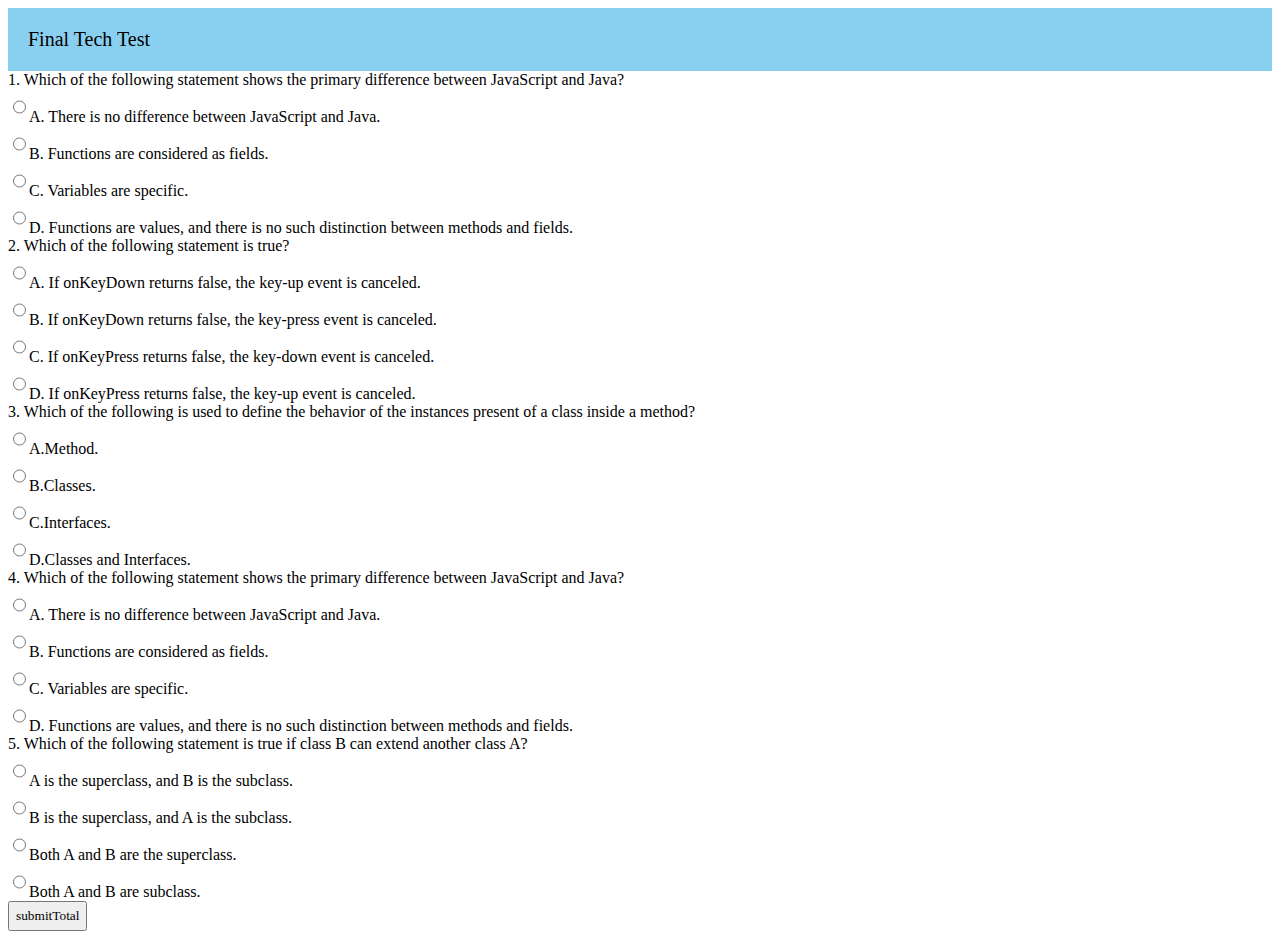
==== index.html @ 10d53ebd "add id's to the choices" ====
<html lang="en">
<head>
    <meta charset="UTF-8">
    <meta http-equiv="X-UA-Compatible" content="IE=edge">
    <meta name="viewport" content="width=device-width, initial-scale=1.0">
    <title>JavaScript</title>
    <link rel="stylesheet" href="./assets/style.css">
</head>
<body>
    <!-- Nav Bar Design -->
    <nav>
        Final Tech Test
    </nav>
    
    <!-- Form Question -->

1. Which of the following statement shows the primary difference between JavaScript and Java? <br>
<input type="radio" name="quiz1">A. There is no difference between JavaScript and Java. <br>
<input type="radio" name="quiz1">B. Functions are considered as fields. <br>
<input type="radio" name="quiz1">C. Variables are specific. <br>
<input type="radio" name="quiz1" id="correct1">D. Functions are values, and there is no such distinction between methods and fields. <br>

2. Which of the following statement is true? <br>
<input type="radio" name="quiz1">A. If onKeyDown returns false, the key-up event is canceled.  <br>
<input type="radio" name="quiz1" id="correct2">B. If onKeyDown returns false, the key-press event is canceled.  <br>
<input type="radio" name="quiz1">C. If onKeyPress returns false, the key-down event is canceled.  <br>
<input type="radio" name="quiz1">D. If onKeyPress returns false, the key-up event is canceled. <br>

3. Which of the following is used to define the behavior of the instances present of a class inside a method? <br>
<input type="radio" name="quiz1">A.Method. <br>
<input type="radio" name="quiz1" id="correct3">B.Classes. <br>
<input type="radio" name="quiz1">C.Interfaces. <br>
<input type="radio" name="quiz1">D.Classes and Interfaces. <br>

4. Which of the following statement shows the primary difference between JavaScript and Java? <br>
<input type="radio" name="quiz1">A. There is no difference between JavaScript and Java. <br>
<input type="radio" name="quiz1">B. Functions are considered as fields. <br>
<input type="radio" name="quiz1" id="correct4">C. Variables are specific. <br>
<input type="radio" name="quiz1">D. Functions are values, and there is no such distinction between methods and fields. <br>

5. Which of the following statement is true if class B can extend another class A? <br>
<input type="radio" name="quiz1" id="correct5">A is the superclass, and B is the subclass. <br>
<input type="radio" name="quiz1">B is the superclass, and A is the subclass. <br>
<input type="radio" name="quiz1">Both A and B are the superclass. <br>
<input type="radio" name="quiz1">Both A and B are subclass. <br>

<input type="submit" name="submit" value="submitTotal" onclick="result()">

<script>

</script>


</div>
</body>
</html>
---- assets/style.css ----
*{
    font-family: 'Verdana', 'Calibri';
}
nav{
    background-color: #89CFF0;
    color: black;
    padding: 20px;
    font-size: 20px;
}
.content{
    background-color: #A3C1AD;
    display: flex;
    height: 100%;
}
.left{
    float: left;
    width: 50%;
    padding: 50px;
    letter-spacing: 3px;
    line-height: 30px;
}
.right{
    float: right;
    width: 50%;
    padding: 50px;
    letter-spacing: 3px;
    line-height: 30px;
}
input{
    height: 30px;
}

button{
    margin: 40px 0px;
    padding: 15px;
    width: 150px;
    letter-spacing: 3px;
    line-height: 30px;
    font-weight: bolder;

}
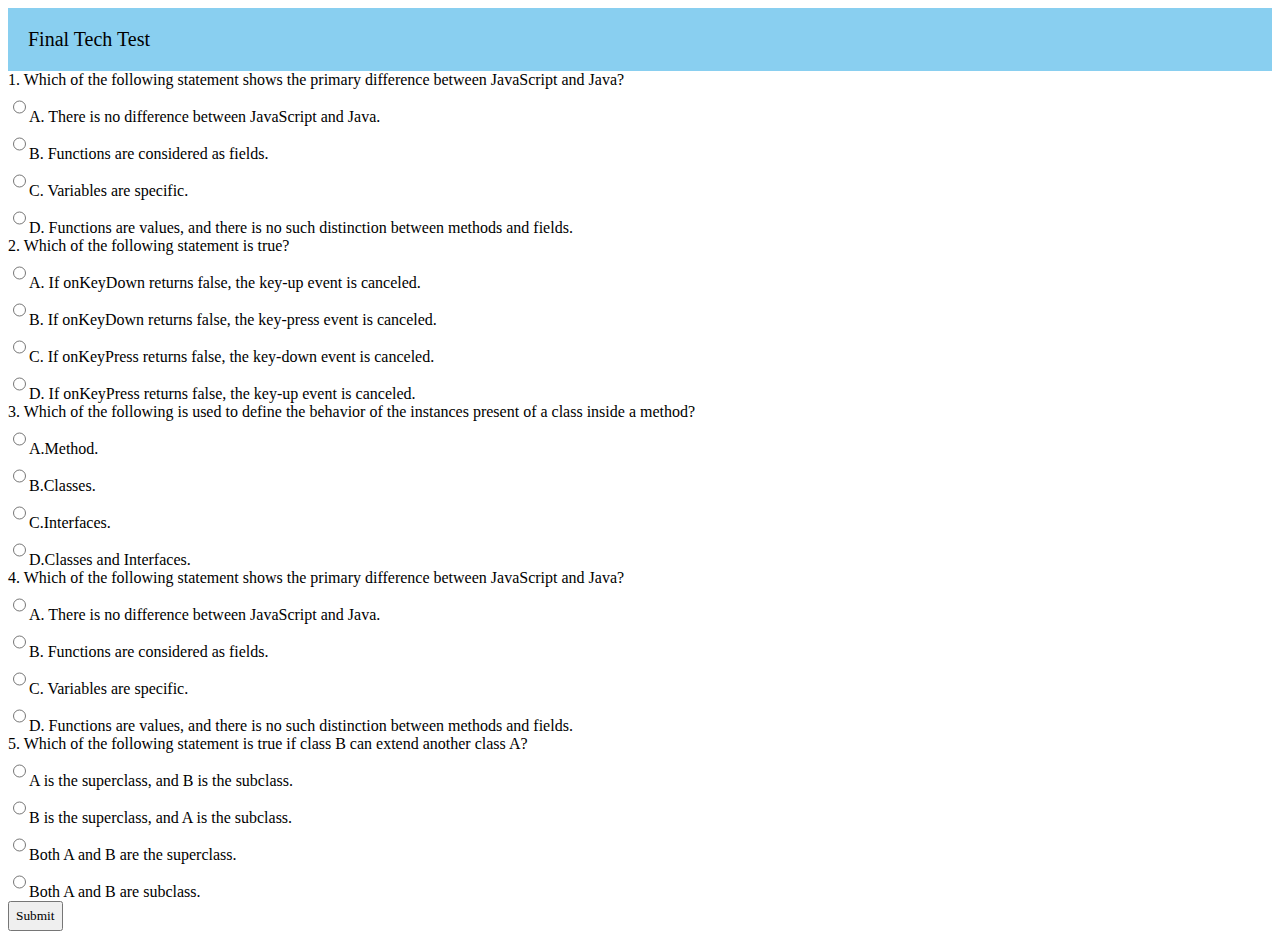
==== commit 38290cf7: "add changes to the form section" ====
--- a/index.html
+++ b/index.html
@@ -13,7 +13,7 @@
     </nav>
     
     <!-- Form Question -->
-
+<form action="">
 1. Which of the following statement shows the primary difference between JavaScript and Java? <br>
 <input type="radio" name="quiz1">A. There is no difference between JavaScript and Java. <br>
 <input type="radio" name="quiz1">B. Functions are considered as fields. <br>
@@ -21,30 +21,31 @@
 <input type="radio" name="quiz1" id="correct1">D. Functions are values, and there is no such distinction between methods and fields. <br>
 
 2. Which of the following statement is true? <br>
-<input type="radio" name="quiz1">A. If onKeyDown returns false, the key-up event is canceled.  <br>
-<input type="radio" name="quiz1" id="correct2">B. If onKeyDown returns false, the key-press event is canceled.  <br>
-<input type="radio" name="quiz1">C. If onKeyPress returns false, the key-down event is canceled.  <br>
-<input type="radio" name="quiz1">D. If onKeyPress returns false, the key-up event is canceled. <br>
+<input type="radio" name="quiz2">A. If onKeyDown returns false, the key-up event is canceled.  <br>
+<input type="radio" name="quiz2" id="correct2">B. If onKeyDown returns false, the key-press event is canceled.  <br>
+<input type="radio" name="quiz2">C. If onKeyPress returns false, the key-down event is canceled.  <br>
+<input type="radio" name="quiz2">D. If onKeyPress returns false, the key-up event is canceled. <br>
 
 3. Which of the following is used to define the behavior of the instances present of a class inside a method? <br>
-<input type="radio" name="quiz1">A.Method. <br>
-<input type="radio" name="quiz1" id="correct3">B.Classes. <br>
-<input type="radio" name="quiz1">C.Interfaces. <br>
-<input type="radio" name="quiz1">D.Classes and Interfaces. <br>
+<input type="radio" name="quiz3">A.Method. <br>
+<input type="radio" name="quiz3" id="correct3">B.Classes. <br>
+<input type="radio" name="quiz3">C.Interfaces. <br>
+<input type="radio" name="quiz3">D.Classes and Interfaces. <br>
 
 4. Which of the following statement shows the primary difference between JavaScript and Java? <br>
-<input type="radio" name="quiz1">A. There is no difference between JavaScript and Java. <br>
-<input type="radio" name="quiz1">B. Functions are considered as fields. <br>
-<input type="radio" name="quiz1" id="correct4">C. Variables are specific. <br>
-<input type="radio" name="quiz1">D. Functions are values, and there is no such distinction between methods and fields. <br>
+<input type="radio" name="quiz4">A. There is no difference between JavaScript and Java. <br>
+<input type="radio" name="quiz4">B. Functions are considered as fields. <br>
+<input type="radio" name="quiz4" id="correct4">C. Variables are specific. <br>
+<input type="radio" name="quiz4">D. Functions are values, and there is no such distinction between methods and fields. <br>
 
 5. Which of the following statement is true if class B can extend another class A? <br>
-<input type="radio" name="quiz1" id="correct5">A is the superclass, and B is the subclass. <br>
-<input type="radio" name="quiz1">B is the superclass, and A is the subclass. <br>
-<input type="radio" name="quiz1">Both A and B are the superclass. <br>
-<input type="radio" name="quiz1">Both A and B are subclass. <br>
+<input type="radio" name="quiz5" id="correct5">A is the superclass, and B is the subclass. <br>
+<input type="radio" name="quiz5">B is the superclass, and A is the subclass. <br>
+<input type="radio" name="quiz5">Both A and B are the superclass. <br>
+<input type="radio" name="quiz5">Both A and B are subclass. <br>
 
-<input type="submit" name="submit" value="submitTotal" onclick="result()">
+<input type="submit" name="submit" value="Submit" onclick="result()">
+</form>
 
 <script>
 
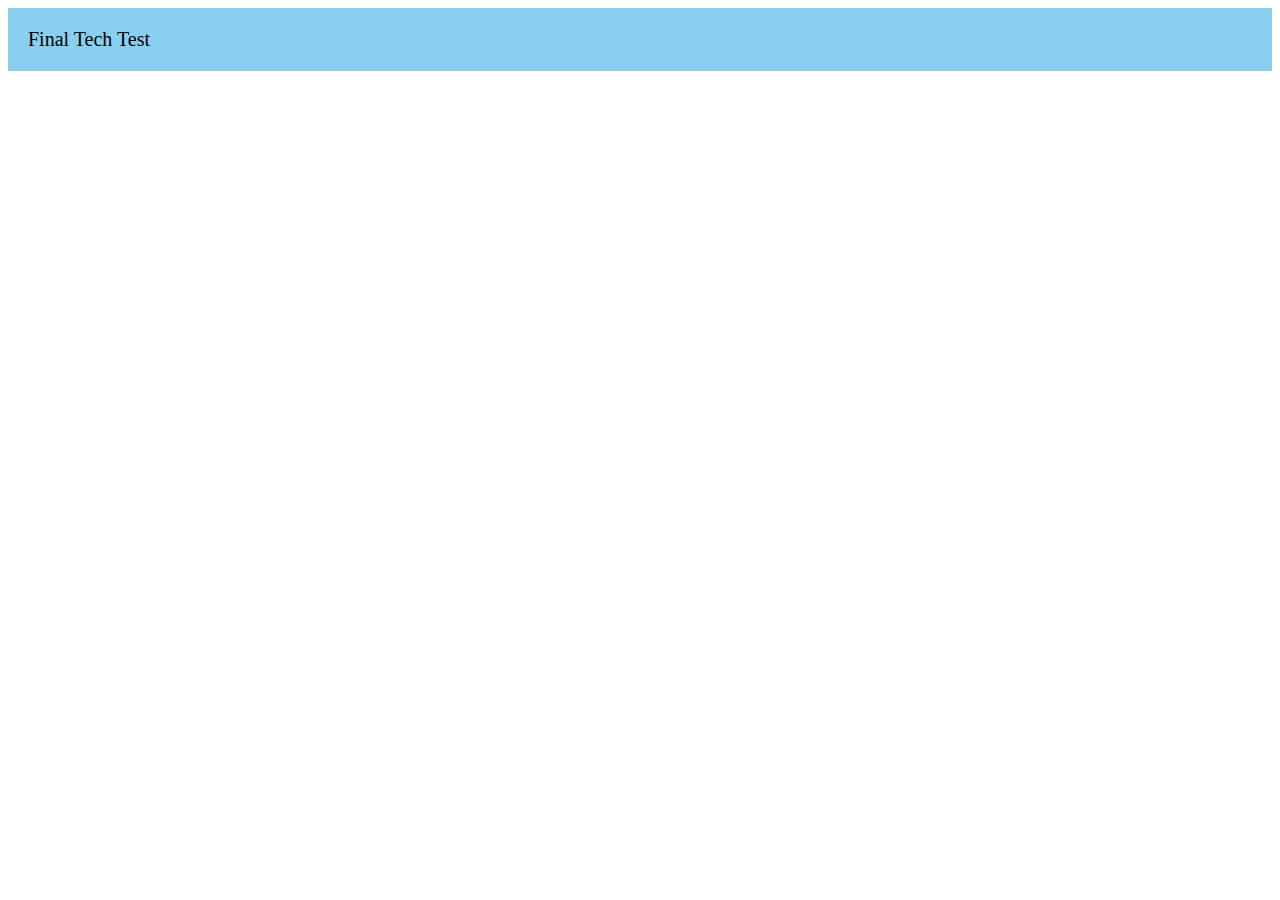
==== commit e3eeba8a: "design the class container in css" ====
--- a/index.html
+++ b/index.html
@@ -13,38 +13,52 @@
     </nav>
     
     <!-- Form Question -->
-<form action="">
+<form>
+    <div class="container">
 1. Which of the following statement shows the primary difference between JavaScript and Java? <br>
 <input type="radio" name="quiz1">A. There is no difference between JavaScript and Java. <br>
 <input type="radio" name="quiz1">B. Functions are considered as fields. <br>
 <input type="radio" name="quiz1">C. Variables are specific. <br>
 <input type="radio" name="quiz1" id="correct1">D. Functions are values, and there is no such distinction between methods and fields. <br>
+    <button onclick="next(1)">Next</button>
+    </div>
 
+    <div class="container">
 2. Which of the following statement is true? <br>
 <input type="radio" name="quiz2">A. If onKeyDown returns false, the key-up event is canceled.  <br>
 <input type="radio" name="quiz2" id="correct2">B. If onKeyDown returns false, the key-press event is canceled.  <br>
 <input type="radio" name="quiz2">C. If onKeyPress returns false, the key-down event is canceled.  <br>
 <input type="radio" name="quiz2">D. If onKeyPress returns false, the key-up event is canceled. <br>
+    <button onclick="next(2)">Next</button>
+    </div>
 
+    <div class="container">
 3. Which of the following is used to define the behavior of the instances present of a class inside a method? <br>
 <input type="radio" name="quiz3">A.Method. <br>
 <input type="radio" name="quiz3" id="correct3">B.Classes. <br>
 <input type="radio" name="quiz3">C.Interfaces. <br>
 <input type="radio" name="quiz3">D.Classes and Interfaces. <br>
+<button onclick="next(3)">Next</button>
+    </div>
 
+    <div class="container">
 4. Which of the following statement shows the primary difference between JavaScript and Java? <br>
 <input type="radio" name="quiz4">A. There is no difference between JavaScript and Java. <br>
 <input type="radio" name="quiz4">B. Functions are considered as fields. <br>
 <input type="radio" name="quiz4" id="correct4">C. Variables are specific. <br>
 <input type="radio" name="quiz4">D. Functions are values, and there is no such distinction between methods and fields. <br>
+<button onclick="next(4)">Next</button>
+    </div>
 
+    <div class="container">
 5. Which of the following statement is true if class B can extend another class A? <br>
 <input type="radio" name="quiz5" id="correct5">A is the superclass, and B is the subclass. <br>
 <input type="radio" name="quiz5">B is the superclass, and A is the subclass. <br>
 <input type="radio" name="quiz5">Both A and B are the superclass. <br>
 <input type="radio" name="quiz5">Both A and B are subclass. <br>
+<input type="submit" name="submit" value="Submit" onclick="result()">
+    </div>
 
-<input type="submit" name="submit" value="Submit" onclick="result()">
 </form>
 
 <script>
--- a/assets/style.css
+++ b/assets/style.css
@@ -38,4 +38,12 @@
     line-height: 30px;
     font-weight: bolder;
 
+}
+.container{
+    border: 2px solid #0a2351;
+    width: 50%;
+    padding: 20px;
+    display: none;
+    border-radius: 8px;
+    margin-top: 50px;
 }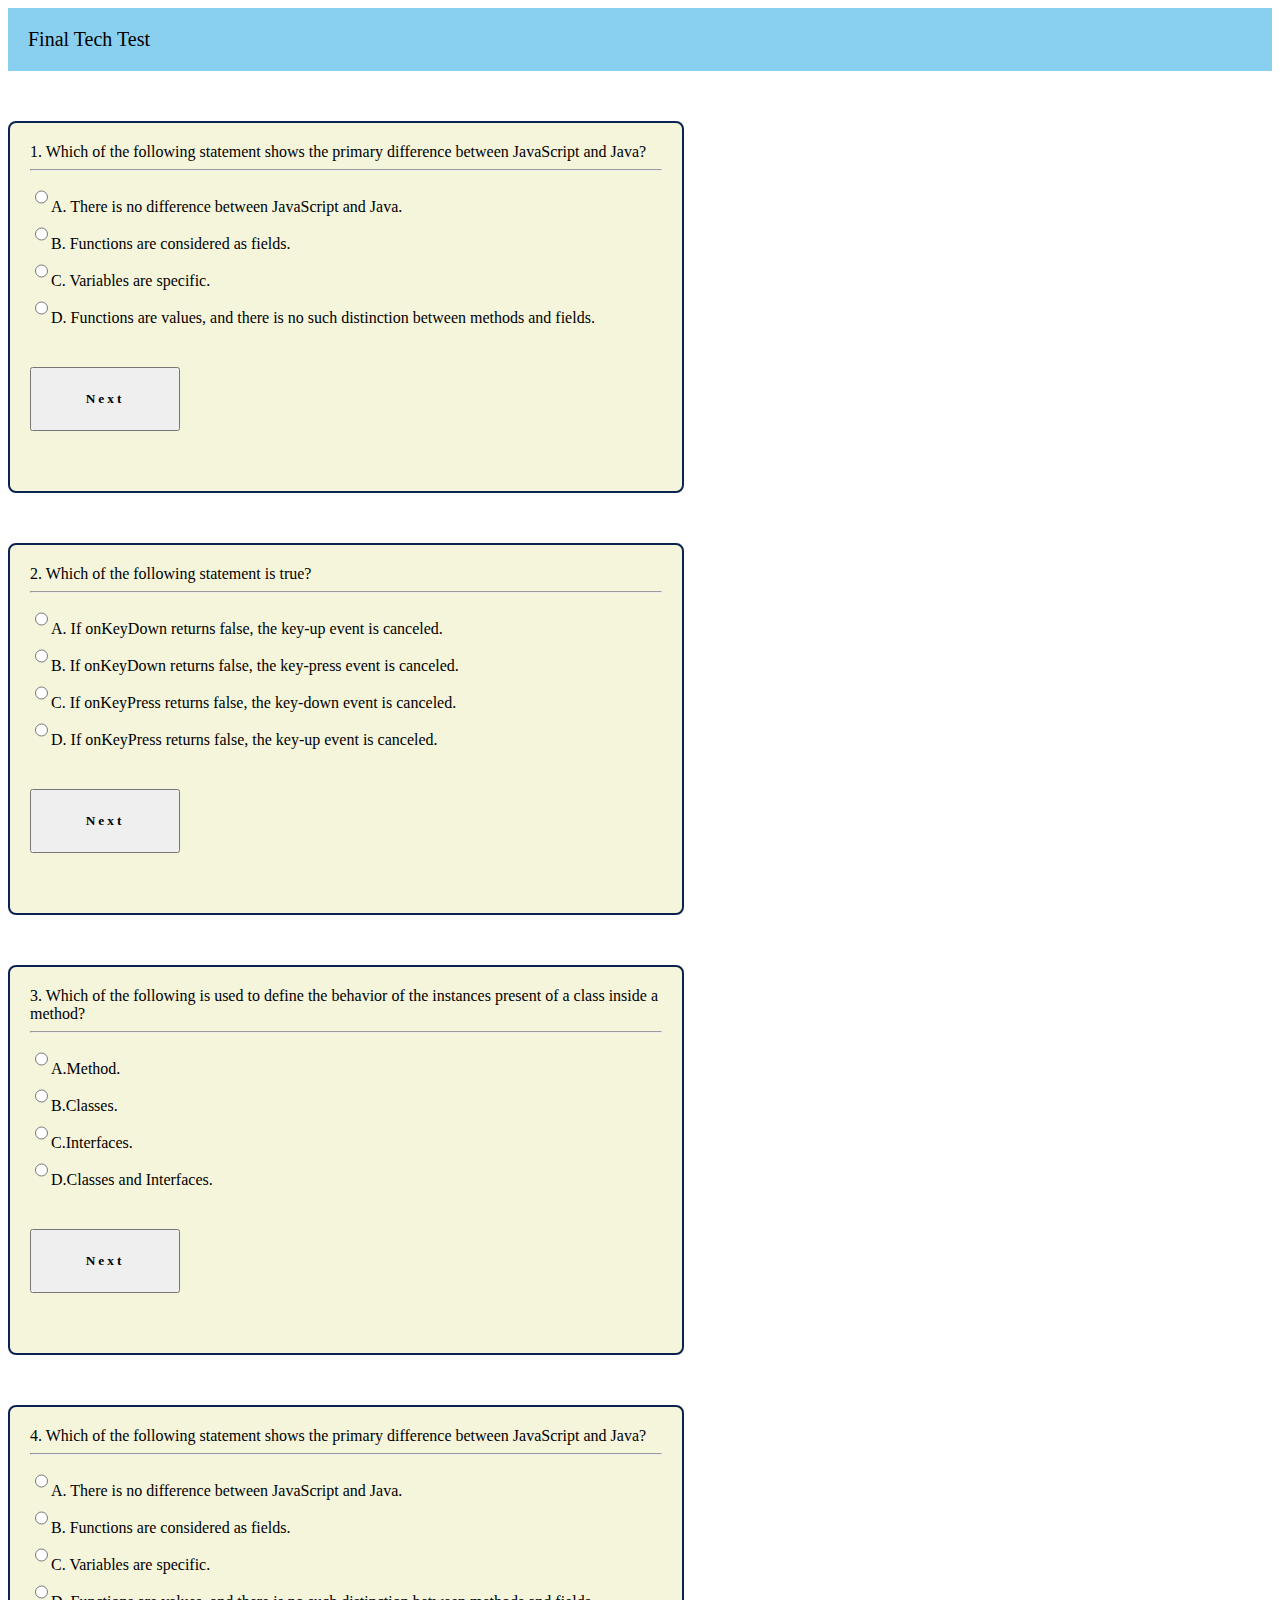
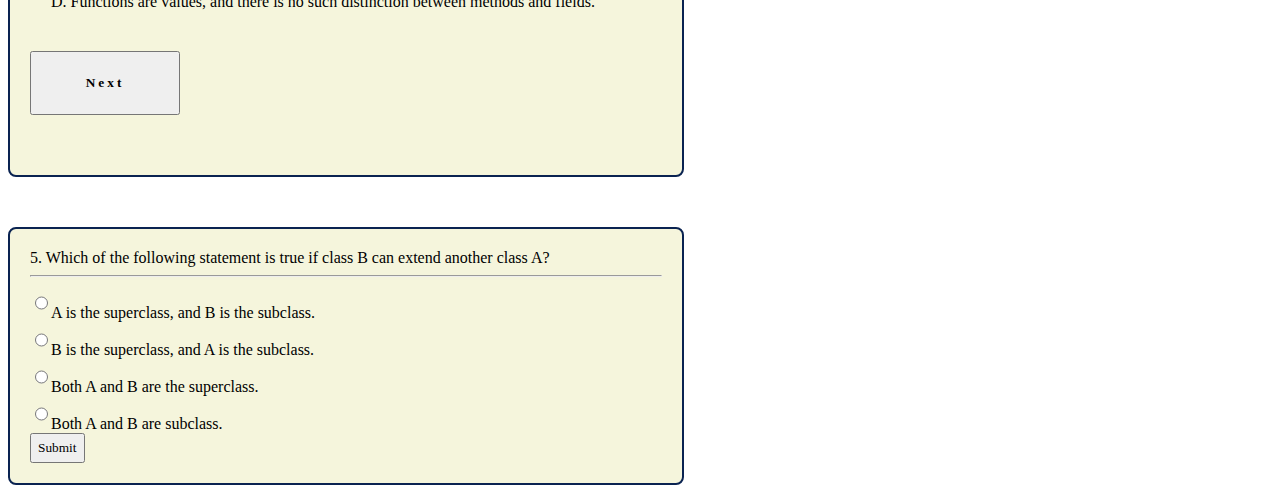
==== commit 20f70078: "add a horizontal line in the quiz section" ====
--- a/index.html
+++ b/index.html
@@ -15,7 +15,7 @@
     <!-- Form Question -->
 <form>
     <div class="container">
-1. Which of the following statement shows the primary difference between JavaScript and Java? <br>
+1. Which of the following statement shows the primary difference between JavaScript and Java? <hr>
 <input type="radio" name="quiz1">A. There is no difference between JavaScript and Java. <br>
 <input type="radio" name="quiz1">B. Functions are considered as fields. <br>
 <input type="radio" name="quiz1">C. Variables are specific. <br>
@@ -24,7 +24,7 @@
     </div>
 
     <div class="container">
-2. Which of the following statement is true? <br>
+2. Which of the following statement is true? <hr>
 <input type="radio" name="quiz2">A. If onKeyDown returns false, the key-up event is canceled.  <br>
 <input type="radio" name="quiz2" id="correct2">B. If onKeyDown returns false, the key-press event is canceled.  <br>
 <input type="radio" name="quiz2">C. If onKeyPress returns false, the key-down event is canceled.  <br>
@@ -33,7 +33,7 @@
     </div>
 
     <div class="container">
-3. Which of the following is used to define the behavior of the instances present of a class inside a method? <br>
+3. Which of the following is used to define the behavior of the instances present of a class inside a method? <hr>
 <input type="radio" name="quiz3">A.Method. <br>
 <input type="radio" name="quiz3" id="correct3">B.Classes. <br>
 <input type="radio" name="quiz3">C.Interfaces. <br>
@@ -42,7 +42,7 @@
     </div>
 
     <div class="container">
-4. Which of the following statement shows the primary difference between JavaScript and Java? <br>
+4. Which of the following statement shows the primary difference between JavaScript and Java? <hr>
 <input type="radio" name="quiz4">A. There is no difference between JavaScript and Java. <br>
 <input type="radio" name="quiz4">B. Functions are considered as fields. <br>
 <input type="radio" name="quiz4" id="correct4">C. Variables are specific. <br>
@@ -51,7 +51,7 @@
     </div>
 
     <div class="container">
-5. Which of the following statement is true if class B can extend another class A? <br>
+5. Which of the following statement is true if class B can extend another class A? <hr>
 <input type="radio" name="quiz5" id="correct5">A is the superclass, and B is the subclass. <br>
 <input type="radio" name="quiz5">B is the superclass, and A is the subclass. <br>
 <input type="radio" name="quiz5">Both A and B are the superclass. <br>
--- a/assets/style.css
+++ b/assets/style.css
@@ -8,7 +8,7 @@
     font-size: 20px;
 }
 .content{
-    background-color: #A3C1AD;
+    background-color: #008080;
     display: flex;
     height: 100%;
 }
@@ -43,7 +43,8 @@
     border: 2px solid #0a2351;
     width: 50%;
     padding: 20px;
-    display: none;
     border-radius: 8px;
     margin-top: 50px;
+    background-color: beige;
+    justify-content: center;
 }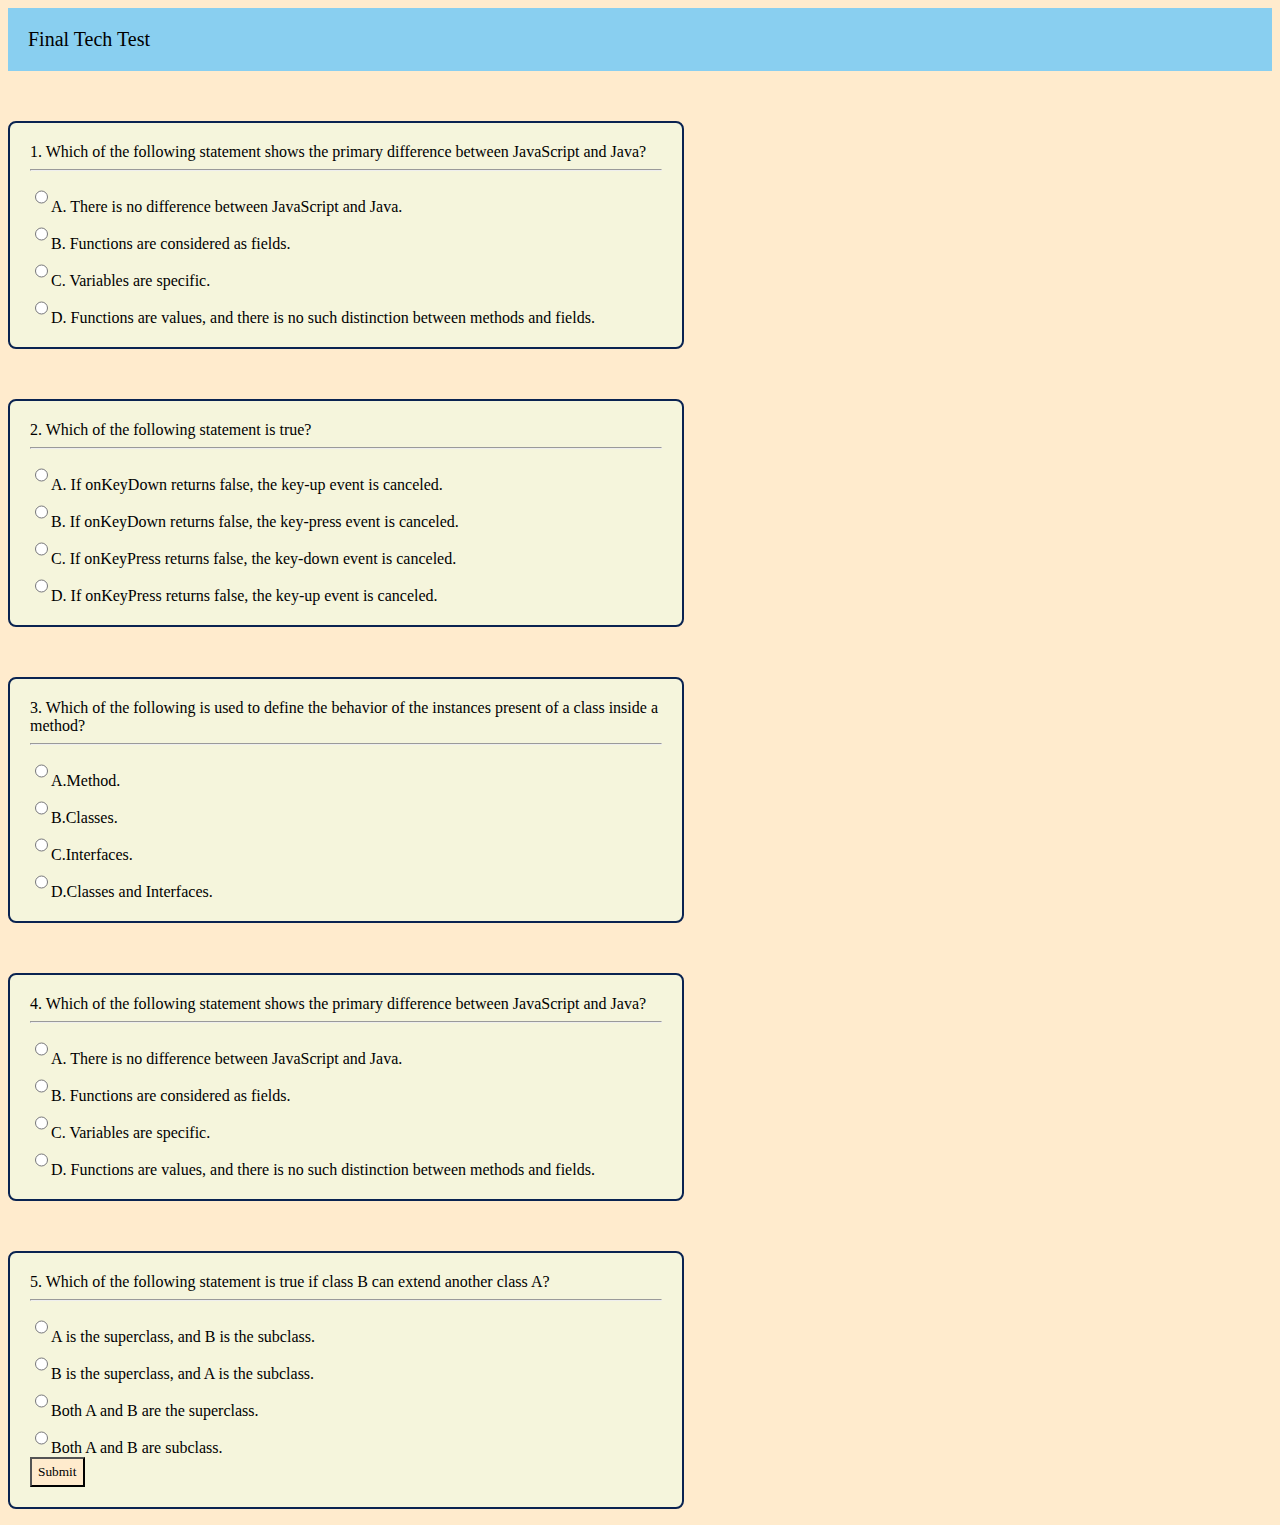
==== commit 8f12a2a8: "delete the inserted buttons in the file" ====
--- a/index.html
+++ b/index.html
@@ -20,7 +20,6 @@
 <input type="radio" name="quiz1">B. Functions are considered as fields. <br>
 <input type="radio" name="quiz1">C. Variables are specific. <br>
 <input type="radio" name="quiz1" id="correct1">D. Functions are values, and there is no such distinction between methods and fields. <br>
-    <button onclick="next(1)">Next</button>
     </div>
 
     <div class="container">
@@ -29,7 +28,6 @@
 <input type="radio" name="quiz2" id="correct2">B. If onKeyDown returns false, the key-press event is canceled.  <br>
 <input type="radio" name="quiz2">C. If onKeyPress returns false, the key-down event is canceled.  <br>
 <input type="radio" name="quiz2">D. If onKeyPress returns false, the key-up event is canceled. <br>
-    <button onclick="next(2)">Next</button>
     </div>
 
     <div class="container">
@@ -38,7 +36,6 @@
 <input type="radio" name="quiz3" id="correct3">B.Classes. <br>
 <input type="radio" name="quiz3">C.Interfaces. <br>
 <input type="radio" name="quiz3">D.Classes and Interfaces. <br>
-<button onclick="next(3)">Next</button>
     </div>
 
     <div class="container">
@@ -47,7 +44,6 @@
 <input type="radio" name="quiz4">B. Functions are considered as fields. <br>
 <input type="radio" name="quiz4" id="correct4">C. Variables are specific. <br>
 <input type="radio" name="quiz4">D. Functions are values, and there is no such distinction between methods and fields. <br>
-<button onclick="next(4)">Next</button>
     </div>
 
     <div class="container">
@@ -61,7 +57,7 @@
 
 </form>
 
-<script>
+<script src="./assets/index.js">
 
 </script>
 
--- a/assets/style.css
+++ b/assets/style.css
@@ -1,5 +1,6 @@
 *{
     font-family: 'Verdana', 'Calibri';
+    background-color: blanchedalmond;
 }
 nav{
     background-color: #89CFF0;
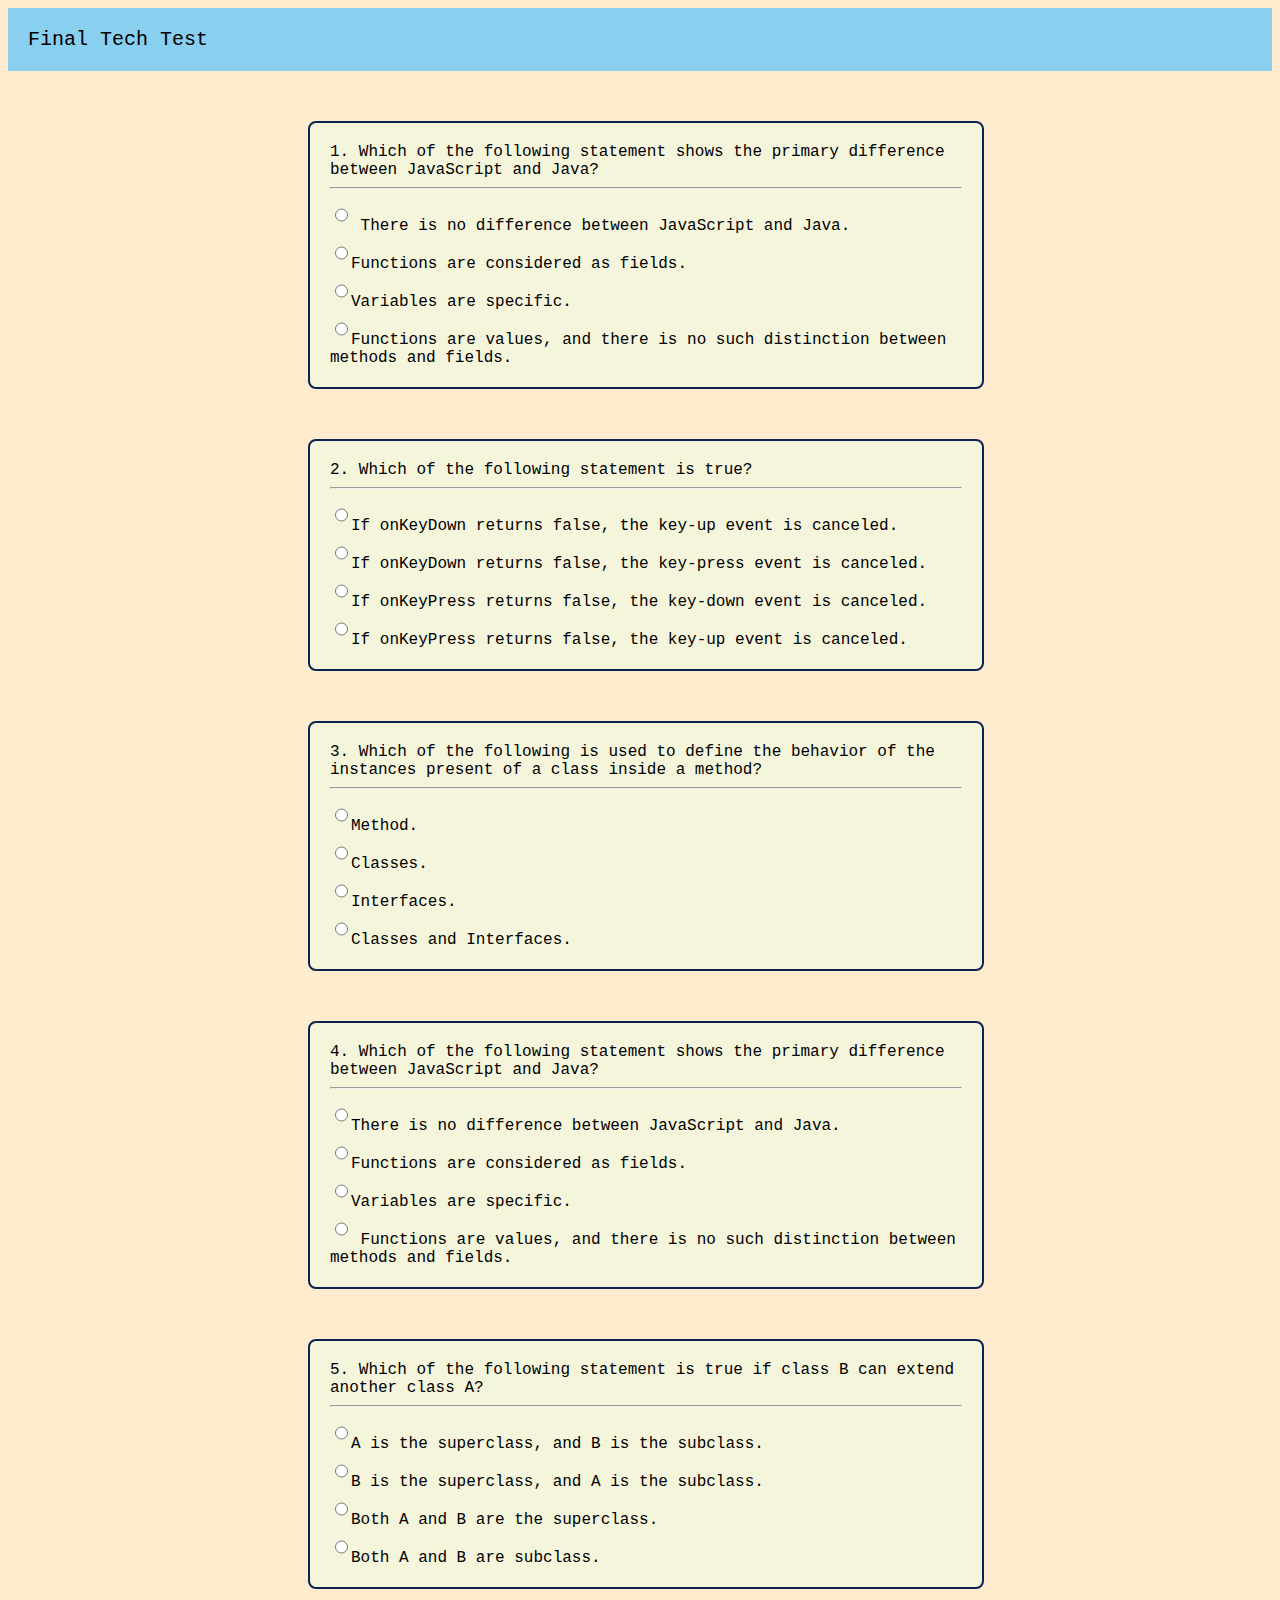
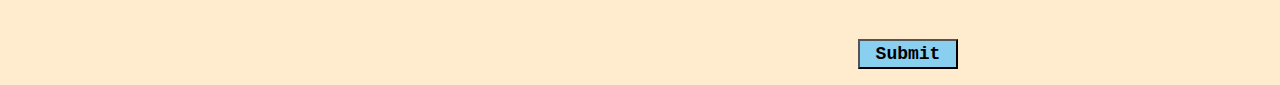
==== commit 4aa5408b: "add a font-family to the whole document" ====
--- a/index.html
+++ b/index.html
@@ -16,34 +16,34 @@
 <form>
     <div class="container">
 1. Which of the following statement shows the primary difference between JavaScript and Java? <hr>
-<input type="radio" name="quiz1">A. There is no difference between JavaScript and Java. <br>
-<input type="radio" name="quiz1">B. Functions are considered as fields. <br>
-<input type="radio" name="quiz1">C. Variables are specific. <br>
-<input type="radio" name="quiz1" id="correct1">D. Functions are values, and there is no such distinction between methods and fields. <br>
+<input type="radio" name="quiz1"> There is no difference between JavaScript and Java. <br>
+<input type="radio" name="quiz1">Functions are considered as fields. <br>
+<input type="radio" name="quiz1" >Variables are specific. <br>
+<input type="radio" name="quiz1" id="correct1">Functions are values, and there is no such distinction between methods and fields. <br>
     </div>
 
     <div class="container">
 2. Which of the following statement is true? <hr>
-<input type="radio" name="quiz2">A. If onKeyDown returns false, the key-up event is canceled.  <br>
-<input type="radio" name="quiz2" id="correct2">B. If onKeyDown returns false, the key-press event is canceled.  <br>
-<input type="radio" name="quiz2">C. If onKeyPress returns false, the key-down event is canceled.  <br>
-<input type="radio" name="quiz2">D. If onKeyPress returns false, the key-up event is canceled. <br>
+<input type="radio" name="quiz2">If onKeyDown returns false, the key-up event is canceled.  <br>
+<input type="radio" name="quiz2" id="correct2">If onKeyDown returns false, the key-press event is canceled.  <br>
+<input type="radio" name="quiz2">If onKeyPress returns false, the key-down event is canceled.  <br>
+<input type="radio" name="quiz2">If onKeyPress returns false, the key-up event is canceled. <br>
     </div>
 
     <div class="container">
 3. Which of the following is used to define the behavior of the instances present of a class inside a method? <hr>
-<input type="radio" name="quiz3">A.Method. <br>
-<input type="radio" name="quiz3" id="correct3">B.Classes. <br>
-<input type="radio" name="quiz3">C.Interfaces. <br>
-<input type="radio" name="quiz3">D.Classes and Interfaces. <br>
+<input type="radio" name="quiz3">Method. <br>
+<input type="radio" name="quiz3" id="correct3">Classes. <br>
+<input type="radio" name="quiz3">Interfaces. <br>
+<input type="radio" name="quiz3">Classes and Interfaces. <br>
     </div>
 
     <div class="container">
 4. Which of the following statement shows the primary difference between JavaScript and Java? <hr>
-<input type="radio" name="quiz4">A. There is no difference between JavaScript and Java. <br>
-<input type="radio" name="quiz4">B. Functions are considered as fields. <br>
-<input type="radio" name="quiz4" id="correct4">C. Variables are specific. <br>
-<input type="radio" name="quiz4">D. Functions are values, and there is no such distinction between methods and fields. <br>
+<input type="radio" name="quiz4">There is no difference between JavaScript and Java. <br>
+<input type="radio" name="quiz4">Functions are considered as fields. <br>
+<input type="radio" name="quiz4" id="correct4">Variables are specific. <br>
+<input type="radio" name="quiz4"> Functions are values, and there is no such distinction between methods and fields. <br>
     </div>
 
     <div class="container">
@@ -52,8 +52,9 @@
 <input type="radio" name="quiz5">B is the superclass, and A is the subclass. <br>
 <input type="radio" name="quiz5">Both A and B are the superclass. <br>
 <input type="radio" name="quiz5">Both A and B are subclass. <br>
-<input type="submit" name="submit" value="Submit" onclick="result()">
     </div>
+
+<input type="submit" name="submit" value="Submit" onclick="result()" id="button">
 
 </form>
 
--- a/assets/style.css
+++ b/assets/style.css
@@ -1,5 +1,5 @@
 *{
-    font-family: 'Verdana', 'Calibri';
+    font-family: 'Courier New', Courier, monospace;
     background-color: blanchedalmond;
 }
 nav{
@@ -48,4 +48,13 @@
     margin-top: 50px;
     background-color: beige;
     justify-content: center;
+    margin-left: 300px;
+}
+#button{
+    background-color: #89CFF0;
+    margin-left: 850px;
+    width: 100px;
+    font-size: large;
+    font-weight: bold;
+    margin-top: 50px;
 }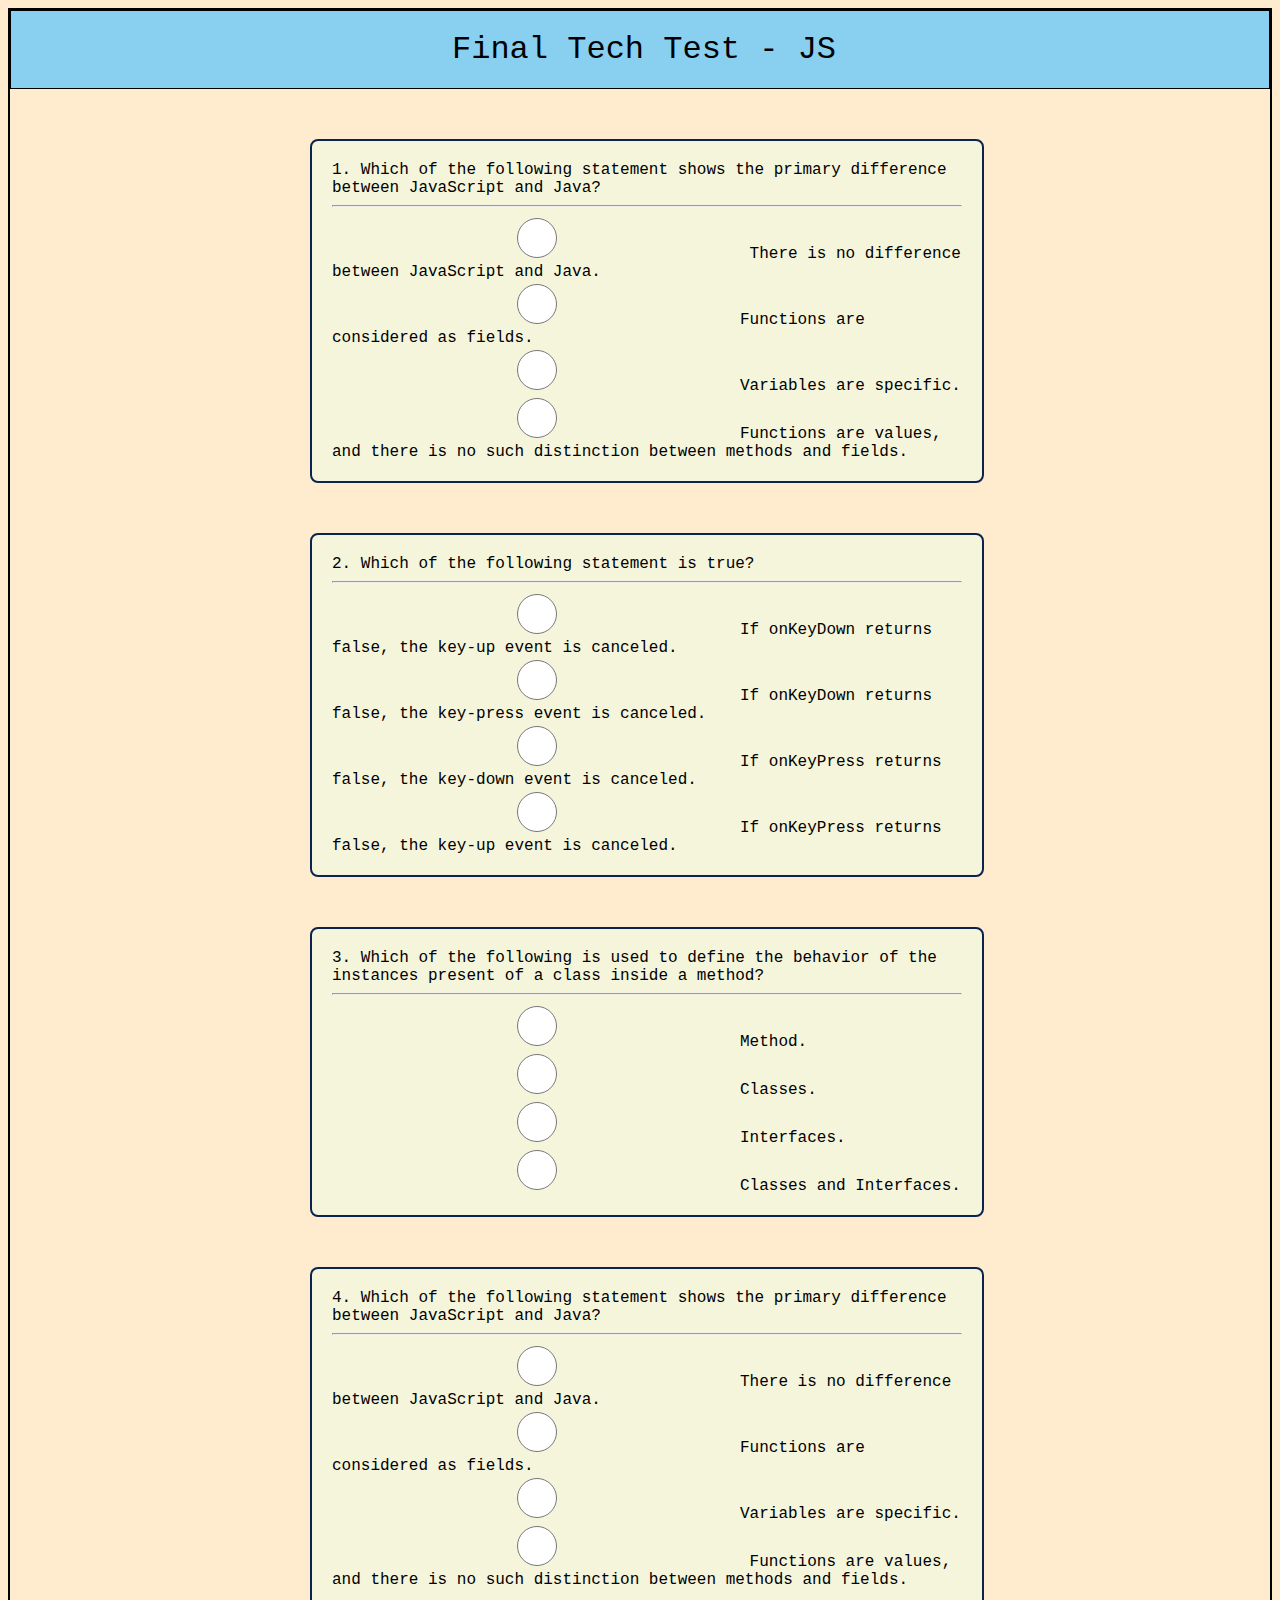
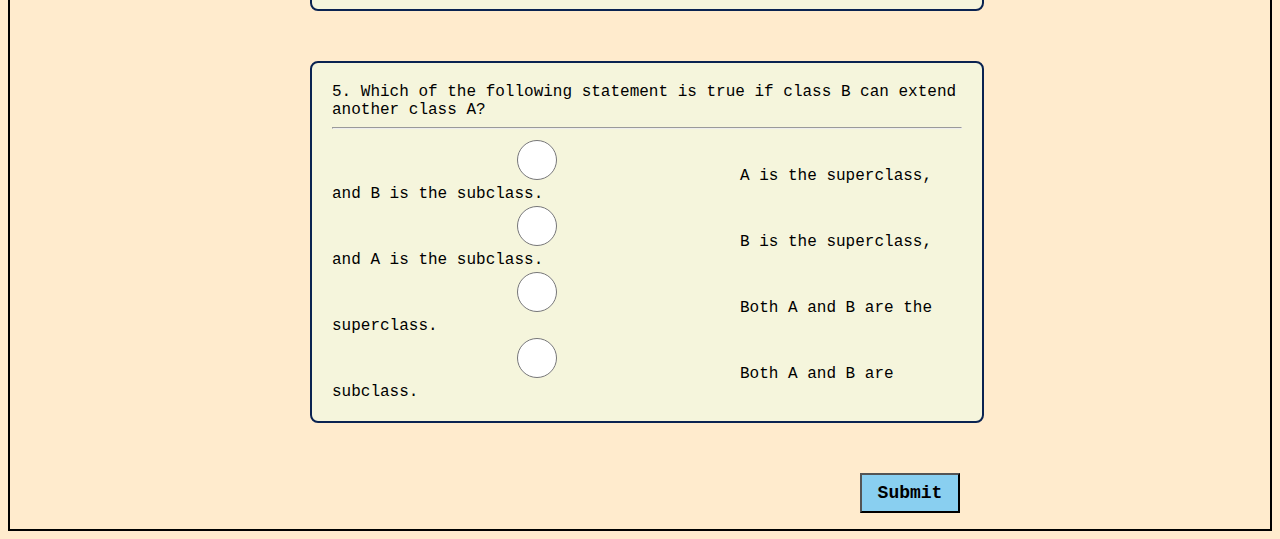
==== commit 45069527: "design the login page" ====
--- a/index.html
+++ b/index.html
@@ -9,7 +9,7 @@
 <body>
     <!-- Nav Bar Design -->
     <nav>
-        Final Tech Test
+        Final Tech Test - JS
     </nav>
     
     <!-- Form Question -->
@@ -55,13 +55,8 @@
     </div>
 
 <input type="submit" name="submit" value="Submit" onclick="result()" id="button">
-
 </form>
-
-<script src="./assets/index.js">
-
-</script>
-
+    <script src="./assets/index.js"></script>
 
 </div>
 </body>
--- a/assets/style.css
+++ b/assets/style.css
@@ -1,24 +1,38 @@
 *{
     font-family: 'Courier New', Courier, monospace;
+}
+body{
+    border: 2px solid black;
     background-color: blanchedalmond;
+
 }
 nav{
     background-color: #89CFF0;
     color: black;
     padding: 20px;
     font-size: 20px;
+    border: 1px solid black;
+    padding-left: 35%;
+    font-size: xx-large;
 }
 .content{
-    background-color: #008080;
     display: flex;
     height: 100%;
+    width: 100%;
 }
 .left{
     float: left;
     width: 50%;
-    padding: 50px;
+    padding: 70px;
     letter-spacing: 3px;
     line-height: 30px;
+    background-image: url(./images/backimage.jpg);
+    padding-top: 150px;
+    padding-left: 150px;
+    border: 1px solid red;
+    font-size: xx-large;
+    font-weight: bolder;
+
 }
 .right{
     float: right;
@@ -26,9 +40,15 @@
     padding: 50px;
     letter-spacing: 3px;
     line-height: 30px;
+    margin-left: 0px;
+    font-family: 'Segoe UI', Tahoma, Geneva, Verdana, sans-serif;
+    font-weight: lighter;
+    font-size: xx-large;
+    line-height: 45px;
 }
 input{
-    height: 30px;
+    height: 40px;
+    width: 400px;
 }
 
 button{
@@ -36,10 +56,15 @@
     padding: 15px;
     width: 150px;
     letter-spacing: 3px;
-    line-height: 30px;
+    line-height: 20px;
     font-weight: bolder;
 
 }
+a{
+    text-decoration: none;
+    color: black;
+}
+
 .container{
     border: 2px solid #0a2351;
     width: 50%;
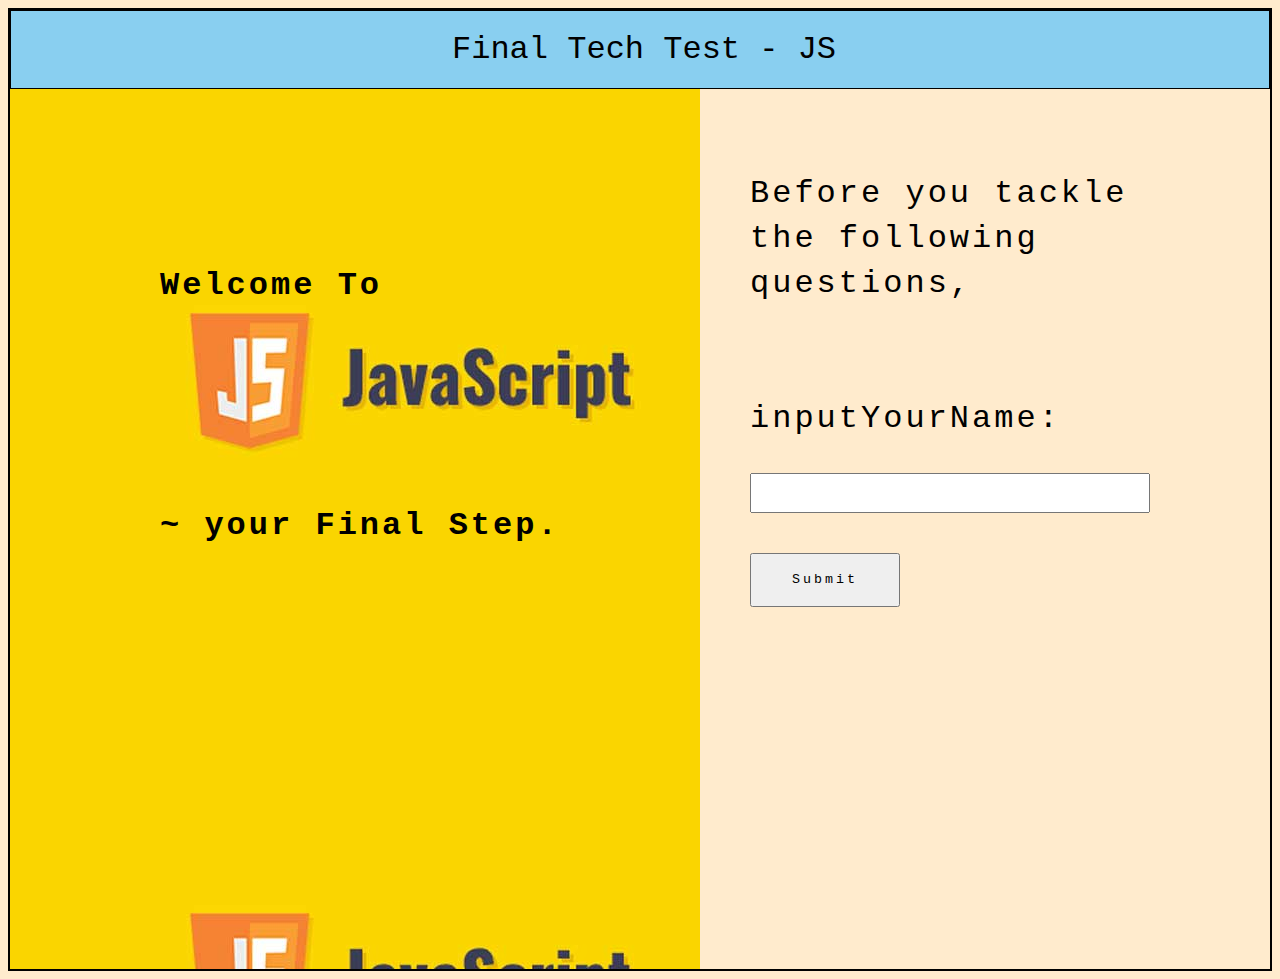
==== commit 45b0cb79: "indent the quiz document to look appealing" ====
--- a/index.html
+++ b/index.html
@@ -3,7 +3,7 @@
     <meta charset="UTF-8">
     <meta http-equiv="X-UA-Compatible" content="IE=edge">
     <meta name="viewport" content="width=device-width, initial-scale=1.0">
-    <title>JavaScript</title>
+    <title>Login Page</title>
     <link rel="stylesheet" href="./assets/style.css">
 </head>
 <body>
@@ -11,53 +11,17 @@
     <nav>
         Final Tech Test - JS
     </nav>
-    
-    <!-- Form Question -->
-<form>
-    <div class="container">
-1. Which of the following statement shows the primary difference between JavaScript and Java? <hr>
-<input type="radio" name="quiz1"> There is no difference between JavaScript and Java. <br>
-<input type="radio" name="quiz1">Functions are considered as fields. <br>
-<input type="radio" name="quiz1" >Variables are specific. <br>
-<input type="radio" name="quiz1" id="correct1">Functions are values, and there is no such distinction between methods and fields. <br>
+
+    <!-- Content  -->
+    <div class="content">
+        <div class="left">
+           <p>Welcome To <br><br><br><br><br><br><br><br>  ~ your Final Step. </p> 
+        </div>
+        <div class="right">
+            <p>Before you tackle <br> the following questions, <br><br><br> inputYourName:</p>
+            <input type="text" class="input"> <br>
+            <button><a href="index.html">Submit</a></a> </button>
+        </div>
     </div>
-
-    <div class="container">
-2. Which of the following statement is true? <hr>
-<input type="radio" name="quiz2">If onKeyDown returns false, the key-up event is canceled.  <br>
-<input type="radio" name="quiz2" id="correct2">If onKeyDown returns false, the key-press event is canceled.  <br>
-<input type="radio" name="quiz2">If onKeyPress returns false, the key-down event is canceled.  <br>
-<input type="radio" name="quiz2">If onKeyPress returns false, the key-up event is canceled. <br>
-    </div>
-
-    <div class="container">
-3. Which of the following is used to define the behavior of the instances present of a class inside a method? <hr>
-<input type="radio" name="quiz3">Method. <br>
-<input type="radio" name="quiz3" id="correct3">Classes. <br>
-<input type="radio" name="quiz3">Interfaces. <br>
-<input type="radio" name="quiz3">Classes and Interfaces. <br>
-    </div>
-
-    <div class="container">
-4. Which of the following statement shows the primary difference between JavaScript and Java? <hr>
-<input type="radio" name="quiz4">There is no difference between JavaScript and Java. <br>
-<input type="radio" name="quiz4">Functions are considered as fields. <br>
-<input type="radio" name="quiz4" id="correct4">Variables are specific. <br>
-<input type="radio" name="quiz4"> Functions are values, and there is no such distinction between methods and fields. <br>
-    </div>
-
-    <div class="container">
-5. Which of the following statement is true if class B can extend another class A? <hr>
-<input type="radio" name="quiz5" id="correct5">A is the superclass, and B is the subclass. <br>
-<input type="radio" name="quiz5">B is the superclass, and A is the subclass. <br>
-<input type="radio" name="quiz5">Both A and B are the superclass. <br>
-<input type="radio" name="quiz5">Both A and B are subclass. <br>
-    </div>
-
-<input type="submit" name="submit" value="Submit" onclick="result()" id="button">
-</form>
-    <script src="./assets/index.js"></script>
-
-</div>
 </body>
 </html>--- a/assets/style.css
+++ b/assets/style.css
@@ -1,10 +1,11 @@
+/* design the whole document */
+
 *{
     font-family: 'Courier New', Courier, monospace;
 }
 body{
     border: 2px solid black;
     background-color: blanchedalmond;
-
 }
 nav{
     background-color: #89CFF0;
@@ -15,6 +16,10 @@
     padding-left: 35%;
     font-size: xx-large;
 }
+
+
+/* design the login page  */
+
 .content{
     display: flex;
     height: 100%;
@@ -29,10 +34,8 @@
     background-image: url(./images/backimage.jpg);
     padding-top: 150px;
     padding-left: 150px;
-    border: 1px solid red;
     font-size: xx-large;
     font-weight: bolder;
-
 }
 .right{
     float: right;
@@ -46,7 +49,7 @@
     font-size: xx-large;
     line-height: 45px;
 }
-input{
+.input{
     height: 40px;
     width: 400px;
 }
@@ -58,12 +61,14 @@
     letter-spacing: 3px;
     line-height: 20px;
     font-weight: bolder;
-
 }
 a{
     text-decoration: none;
     color: black;
 }
+
+
+/* design the quiz section */
 
 .container{
     border: 2px solid #0a2351;
@@ -78,8 +83,10 @@
 #button{
     background-color: #89CFF0;
     margin-left: 850px;
-    width: 100px;
+    width: 150px;
     font-size: large;
     font-weight: bold;
     margin-top: 50px;
-}+    height: 30px;
+}
+
